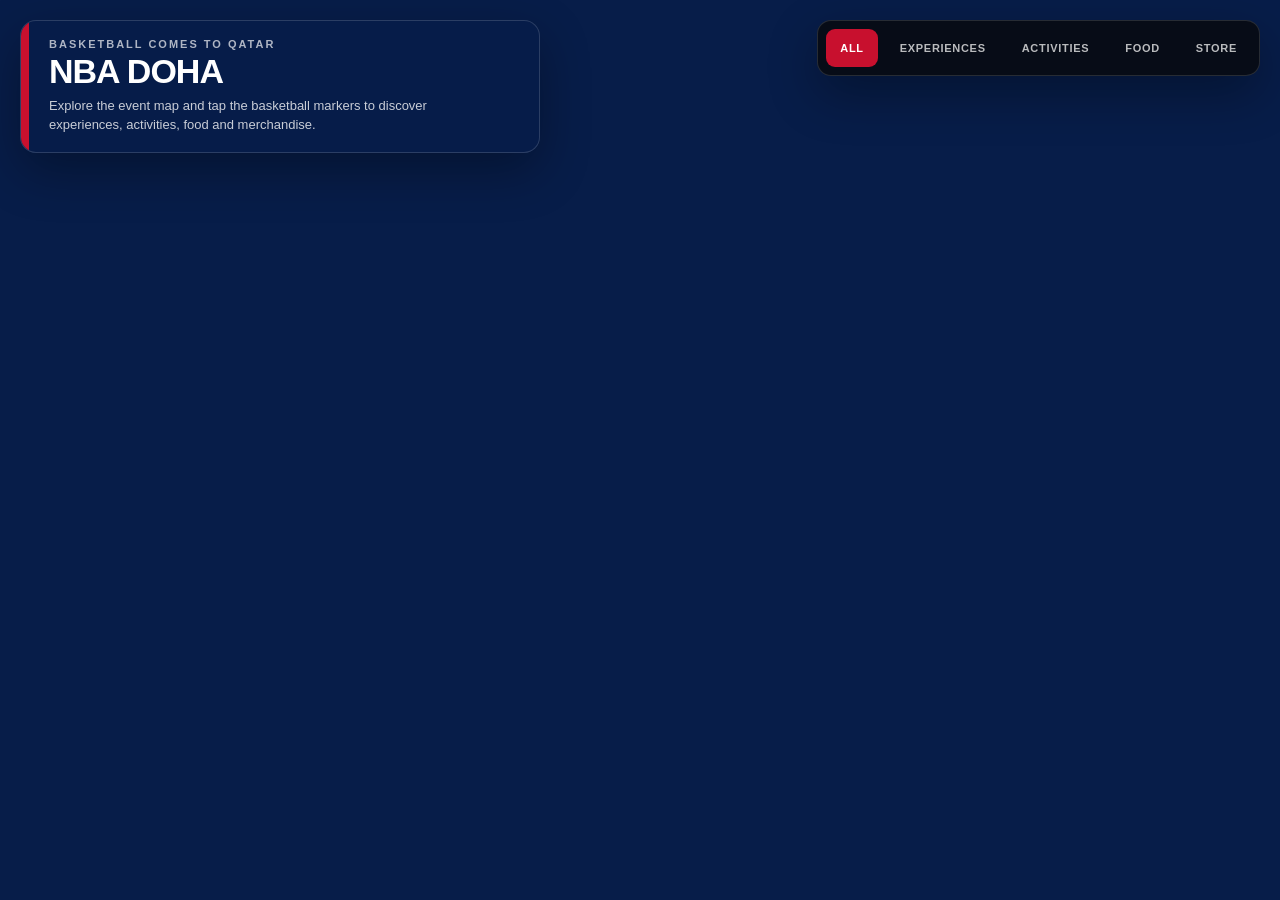
==== index.html @ f5552ddf "Add files via upload" ====
<!DOCTYPE html>
<html lang="en">
<head>
  <meta charset="UTF-8" />

  <meta
    name="viewport"
    content="width=device-width, initial-scale=1, maximum-scale=1"
  />

  <title>NBA Doha Event Map</title>

  <link
    href="https://api.mapbox.com/mapbox-gl-js/v3.25.0/mapbox-gl.css"
    rel="stylesheet"
  />

  <script src="https://api.mapbox.com/mapbox-gl-js/v3.25.0/mapbox-gl.js"></script>

  <style>
    :root {
      --navy: #071d49;
      --blue: #17408b;
      --red: #c8102e;
      --white: #ffffff;
      --off-white: #f4f6f9;
      --black: #090b10;
      --orange: #f28c28;
      --panel-shadow: 0 18px 50px rgba(0, 0, 0, 0.32);
    }

    * {
      box-sizing: border-box;
    }

    html,
    body {
      width: 100%;
      height: 100%;
      margin: 0;
      overflow: hidden;
      font-family: Arial, Helvetica, sans-serif;
      background: var(--navy);
    }

    button,
    a {
      font: inherit;
    }

    #map {
      position: absolute;
      inset: 0;
    }

    /*
     * Darkens the map slightly so the interface and markers stand out.
     */
    #map::after {
      content: "";
      position: absolute;
      inset: 0;
      z-index: 1;
      pointer-events: none;
      background:
        linear-gradient(
          to bottom,
          rgba(7, 29, 73, 0.18),
          transparent 35%,
          rgba(7, 29, 73, 0.15)
        );
    }

    /*
     * Top event header
     */
    .event-header {
      position: absolute;
      z-index: 5;
      top: 20px;
      left: 20px;
      display: flex;
      align-items: stretch;
      width: min(520px, calc(100% - 40px));
      overflow: hidden;
      color: var(--white);
      background: rgba(7, 29, 73, 0.96);
      border: 1px solid rgba(255, 255, 255, 0.15);
      border-radius: 16px;
      box-shadow: var(--panel-shadow);
      backdrop-filter: blur(12px);
    }

    .event-header__accent {
      width: 8px;
      flex: 0 0 8px;
      background: var(--red);
    }

    .event-header__content {
      flex: 1;
      padding: 17px 20px 18px;
    }

    .event-header__eyebrow {
      margin-bottom: 5px;
      color: rgba(255, 255, 255, 0.68);
      font-size: 11px;
      font-weight: 800;
      letter-spacing: 2px;
      text-transform: uppercase;
    }

    .event-header h1 {
      margin: 0;
      font-size: clamp(23px, 4vw, 34px);
      font-weight: 900;
      line-height: 0.98;
      letter-spacing: -1px;
      text-transform: uppercase;
    }

    .event-header p {
      max-width: 400px;
      margin: 9px 0 0;
      color: rgba(255, 255, 255, 0.78);
      font-size: 13px;
      line-height: 1.4;
    }

    /*
     * Map category controls
     */
    .map-filters {
      position: absolute;
      z-index: 5;
      top: 20px;
      right: 20px;
      display: flex;
      gap: 8px;
      padding: 8px;
      background: rgba(9, 11, 16, 0.88);
      border: 1px solid rgba(255, 255, 255, 0.13);
      border-radius: 14px;
      box-shadow: var(--panel-shadow);
      backdrop-filter: blur(12px);
    }

    .filter-button {
      min-height: 38px;
      padding: 0 14px;
      color: rgba(255, 255, 255, 0.72);
      font-size: 11px;
      font-weight: 800;
      letter-spacing: 0.7px;
      text-transform: uppercase;
      background: transparent;
      border: 0;
      border-radius: 9px;
      cursor: pointer;
      transition:
        color 160ms ease,
        background 160ms ease,
        transform 160ms ease;
    }

    .filter-button:hover {
      color: var(--white);
      background: rgba(255, 255, 255, 0.1);
    }

    .filter-button.active {
      color: var(--white);
      background: var(--red);
    }

    .filter-button:active {
      transform: scale(0.96);
    }

    /*
     * Basketball-style markers
     */
    .hotspot-wrapper {
      position: absolute;
      width: 52px;
      height: 52px;
      display: flex;
      align-items: center;
      justify-content: center;
    }

    .hotspot {
      position: relative;
      display: flex;
      align-items: center;
      justify-content: center;
      width: 52px;
      height: 52px;
      padding: 0;
      color: var(--black);
      background:
        radial-gradient(
          circle at 35% 28%,
          #ffb156 0%,
          var(--orange) 46%,
          #d56b10 100%
        );
      border: 4px solid var(--white);
      border-radius: 50%;
      box-shadow:
        0 7px 16px rgba(0, 0, 0, 0.4),
        0 0 0 4px rgba(200, 16, 46, 0.82);
      cursor: pointer;
      transition:
        transform 180ms ease,
        box-shadow 180ms ease;
    }

    /*
     * Basketball seams
     */
    .hotspot::before,
    .hotspot::after {
      content: "";
      position: absolute;
      pointer-events: none;
    }

    .hotspot::before {
      width: 42px;
      height: 16px;
      border-top: 2px solid rgba(20, 10, 0, 0.72);
      border-bottom: 2px solid rgba(20, 10, 0, 0.72);
      border-radius: 50%;
      transform: rotate(-18deg);
    }

    .hotspot::after {
      width: 2px;
      height: 43px;
      background: rgba(20, 10, 0, 0.72);
      border-radius: 2px;
      transform: rotate(28deg);
    }

    .hotspot__number {
      position: relative;
      z-index: 2;
      display: flex;
      align-items: center;
      justify-content: center;
      min-width: 23px;
      height: 23px;
      padding: 0 5px;
      color: var(--white);
      font-size: 12px;
      font-weight: 900;
      background: var(--navy);
      border: 2px solid var(--white);
      border-radius: 50%;
    }

    .hotspot:hover,
    .hotspot:focus-visible,
    .hotspot.is-active {
      transform: translateY(-4px) scale(1.1);
      outline: none;
      box-shadow:
        0 12px 24px rgba(0, 0, 0, 0.46),
        0 0 0 5px rgba(200, 16, 46, 1);
    }

    /*
     * Animated marker pulse
     */
    .hotspot-pulse {
      position: absolute;
      width: 60px;
      height: 60px;
      pointer-events: none;
      border: 3px solid var(--red);
      border-radius: 50%;
      animation: hotspot-pulse 2s infinite;
    }

    @keyframes hotspot-pulse {
      0% {
        opacity: 0.75;
        transform: scale(0.8);
      }

      100% {
        opacity: 0;
        transform: scale(1.75);
      }
    }

    /*
     * Hotspot text label
     */
    .hotspot-label {
      position: absolute;
      top: 62px;
      left: 50%;
      width: max-content;
      max-width: 150px;
      padding: 6px 9px;
      color: var(--white);
      font-size: 10px;
      font-weight: 900;
      line-height: 1.1;
      letter-spacing: 0.5px;
      text-align: center;
      text-transform: uppercase;
      background: rgba(7, 29, 73, 0.96);
      border: 1px solid rgba(255, 255, 255, 0.25);
      border-radius: 6px;
      box-shadow: 0 5px 15px rgba(0, 0, 0, 0.25);
      transform: translateX(-50%);
    }

    /*
     * Popup styling
     */
    .mapboxgl-popup {
      z-index: 10;
      width: min(330px, calc(100vw - 30px));
      max-width: none !important;
    }

    .mapboxgl-popup-content {
      padding: 0;
      overflow: hidden;
      color: var(--black);
      background: var(--white);
      border-radius: 16px;
      box-shadow: var(--panel-shadow);
    }

    .mapboxgl-popup-tip {
      border-top-color: var(--white) !important;
    }

    .mapboxgl-popup-close-button {
      z-index: 4;
      top: 10px;
      right: 10px;
      display: flex;
      align-items: center;
      justify-content: center;
      width: 32px;
      height: 32px;
      padding: 0;
      color: var(--white);
      font-size: 24px;
      line-height: 1;
      background: rgba(7, 29, 73, 0.82);
      border-radius: 50%;
      transition: background 160ms ease;
    }

    .mapboxgl-popup-close-button:hover {
      background: var(--red);
    }

    .popup-card {
      overflow: hidden;
      background: var(--white);
    }

    .popup-hero {
      position: relative;
      display: flex;
      align-items: flex-end;
      min-height: 128px;
      padding: 20px;
      overflow: hidden;
      color: var(--white);
      background:
        linear-gradient(
          135deg,
          rgba(7, 29, 73, 0.98),
          rgba(23, 64, 139, 0.94) 55%,
          rgba(200, 16, 46, 0.92)
        );
    }

    /*
     * Court-line decoration
     */
    .popup-hero::before {
      content: "";
      position: absolute;
      right: -35px;
      bottom: -70px;
      width: 180px;
      height: 180px;
      border: 3px solid rgba(255, 255, 255, 0.2);
      border-radius: 50%;
    }

    .popup-hero::after {
      content: "";
      position: absolute;
      right: 43px;
      bottom: -5px;
      width: 3px;
      height: 150px;
      background: rgba(255, 255, 255, 0.18);
      transform: rotate(40deg);
    }

    .popup-category {
      position: relative;
      z-index: 2;
      display: inline-block;
      padding: 6px 9px;
      font-size: 10px;
      font-weight: 900;
      letter-spacing: 1.4px;
      text-transform: uppercase;
      background: var(--red);
      border-radius: 5px;
    }

    .popup-body {
      padding: 19px 20px 21px;
    }

    .popup-body h2 {
      margin: 0;
      color: var(--navy);
      font-size: 24px;
      font-weight: 900;
      line-height: 1;
      letter-spacing: -0.7px;
      text-transform: uppercase;
    }

    .popup-time {
      display: flex;
      align-items: center;
      gap: 7px;
      margin: 10px 0 12px;
      color: var(--red);
      font-size: 11px;
      font-weight: 900;
      letter-spacing: 0.6px;
      text-transform: uppercase;
    }

    .popup-time::before {
      content: "";
      width: 7px;
      height: 7px;
      flex: 0 0 7px;
      background: var(--red);
      border-radius: 50%;
    }

    .popup-body p {
      margin: 0;
      color: #454a54;
      font-size: 14px;
      line-height: 1.5;
    }

    .popup-actions {
      display: flex;
      gap: 9px;
      margin-top: 17px;
    }

    .popup-button {
      display: inline-flex;
      align-items: center;
      justify-content: center;
      min-height: 42px;
      padding: 0 15px;
      color: var(--white);
      font-size: 11px;
      font-weight: 900;
      letter-spacing: 0.5px;
      text-decoration: none;
      text-transform: uppercase;
      background: var(--blue);
      border-radius: 7px;
      transition:
        background 160ms ease,
        transform 160ms ease;
    }

    .popup-button:hover {
      background: var(--navy);
      transform: translateY(-1px);
    }

    /*
     * Mapbox controls
     */
    .mapboxgl-ctrl-group {
      overflow: hidden;
      background: rgba(7, 29, 73, 0.94);
      border: 1px solid rgba(255, 255, 255, 0.15);
      border-radius: 10px;
      box-shadow: var(--panel-shadow);
    }

    .mapboxgl-ctrl-group button {
      filter: invert(1);
    }

    .mapboxgl-ctrl-group button + button {
      border-top-color: rgba(255, 255, 255, 0.15);
    }

    .mapboxgl-ctrl-attrib {
      font-size: 9px;
    }

    /*
     * Mobile layout
     */
    @media (max-width: 760px) {
      .event-header {
        top: 12px;
        left: 12px;
        width: calc(100% - 24px);
      }

      .event-header__content {
        padding: 13px 15px 14px;
      }

      .event-header h1 {
        font-size: 24px;
      }

      .event-header p {
        margin-top: 6px;
        font-size: 11px;
      }

      .map-filters {
        top: auto;
        right: 12px;
        bottom: 18px;
        left: 12px;
        justify-content: space-between;
        overflow-x: auto;
      }

      .filter-button {
        flex: 1;
        min-width: max-content;
        padding: 0 10px;
        font-size: 10px;
      }

      .hotspot {
        width: 46px;
        height: 46px;
      }

      .hotspot::before {
        width: 36px;
        height: 14px;
      }

      .hotspot::after {
        height: 37px;
      }

      .hotspot-pulse {
        width: 52px;
        height: 52px;
      }

      .hotspot-label {
        display: none;
      }

      .mapboxgl-ctrl-bottom-right {
        bottom: 80px;
      }
    }

    @media (prefers-reduced-motion: reduce) {
      .hotspot-pulse {
        animation: none;
      }

      .hotspot,
      .popup-button,
      .filter-button {
        transition: none;
      }
    }
  </style>
</head>

<body>
  <header class="event-header">
    <div class="event-header__accent"></div>

    <div class="event-header__content">
      <div class="event-header__eyebrow">
        Basketball comes to Qatar
      </div>

      <h1>NBA Doha</h1>

      <p>
        Explore the event map and tap the basketball markers to discover
        experiences, activities, food and merchandise.
      </p>
    </div>
  </header>

  <nav class="map-filters" aria-label="Filter map locations">
    <button class="filter-button active" data-filter="all">
      All
    </button>

    <button class="filter-button" data-filter="experience">
      Experiences
    </button>

    <button class="filter-button" data-filter="activity">
      Activities
    </button>

    <button class="filter-button" data-filter="food">
      Food
    </button>

    <button class="filter-button" data-filter="retail">
      Store
    </button>
  </nav>

  <main id="map" aria-label="NBA Doha interactive event map"></main>

  <script>
    /*
     * Paste your Mapbox public token below.
     */
    mapboxgl.accessToken = "pk.eyJ1IjoiYmVuc2NyYXdmb3JkIiwiYSI6ImNtcm5mcWFmdjAzcjkyenBoYnVjM2Zja2wifQ.KJsiKGVn78MS8tUgSCOryg";

    /*
     * Replace this with the centre of your actual venue or event area.
     * Coordinate order is [longitude, latitude].
     */
    const mapCenter = [51.531, 25.286];

    const map = new mapboxgl.Map({
      container: "map",
      style: "mapbox://styles/mapbox/standard",
      center: mapCenter,
      zoom: 13.2,
      pitch: 0,
      bearing: 0,

      /*
       * Mapbox Standard supports runtime visual configuration.
       */
      config: {
        basemap: {
          lightPreset: "night",
          showPointOfInterestLabels: false,
          showTransitLabels: false,
          showRoadLabels: true,
          showPlaceLabels: true
        }
      }
    });

    /*
     * Replace these sample locations and coordinates with your real ones.
     */
    const hotspots = [
      {
        number: "1",
        title: "NBA Fan Zone",
        shortLabel: "Fan Zone",
        category: "Experience",
        filterCategory: "experience",
        description:
          "Music, entertainment, basketball challenges and special guest appearances throughout the event.",
        time: "September 1st - 3rd",
        coordinates: [51.5322, 25.2867],
        buttonLabel: "View programme",
        link: "#"
      },
      {
        number: "2",
        title: "The Gate Mall",
        shortLabel: "The Gate Mall",
        category: "Mall",
        filterCategory: "retail",
        description:
          "Come see what's on offer at The Gate Mall",
        time: "Open Friday 1st - Tuesday 5th September",
        coordinates: [51.526842, 25.323639],
        buttonLabel: "See activity",
        link: "#"
      },
      {
        number: "3",
        title: "NBA Store",
        shortLabel: "NBA Store",
        category: "Merchandise",
        filterCategory: "retail",
        description:
          "Shop jerseys, apparel, accessories and event-exclusive products.",
        time: "Open until 10:00 PM",
        coordinates: [51.541, 25.2825],
        buttonLabel: "Explore store",
        link: "#"
      },
      {
        number: "4",
        title: "Food Court",
        shortLabel: "Food Court",
        category: "Food and drink",
        filterCategory: "food",
        description:
          "Discover a selection of local favourites and international food options.",
        time: "Open throughout the event",
        coordinates: [51.536, 25.278],
        buttonLabel: "View food options",
        link: "#"
      },
      {
        number: "5",
        title: "Al Asmakh Mall",
        shortLabel: "Al Asmakh Mall",
        category: "Shopping Mall",
        filterCategory: "retail",
        description:
          "Come see what's on offer at Al Asmakh Mall",
        time: "Open throughout September",
        coordinates: [51.496209, 25.282586],
        buttonLabel: "View mall",
        link: "https://www.centrepointstores.com/qa/en"
      }
    ];

    /*
     * Store references to each marker so they can be filtered.
     */
    const renderedMarkers = [];

    hotspots.forEach((hotspot) => {
      const markerWrapper = document.createElement("div");
      markerWrapper.className = "hotspot-wrapper";
      markerWrapper.dataset.category = hotspot.filterCategory;

      const pulse = document.createElement("span");
      pulse.className = "hotspot-pulse";

      const markerButton = document.createElement("button");
      markerButton.className = "hotspot";
      markerButton.type = "button";
      markerButton.setAttribute(
        "aria-label",
        `Open information about ${hotspot.title}`
      );

      const markerNumber = document.createElement("span");
      markerNumber.className = "hotspot__number";
      markerNumber.textContent = hotspot.number;

      const markerLabel = document.createElement("span");
      markerLabel.className = "hotspot-label";
      markerLabel.textContent = hotspot.shortLabel;

      markerButton.appendChild(markerNumber);
      markerWrapper.appendChild(pulse);
      markerWrapper.appendChild(markerButton);
      markerWrapper.appendChild(markerLabel);

      const popupHTML = `
        <article class="popup-card">
          <div class="popup-hero">
            <span class="popup-category">
              ${hotspot.category}
            </span>
          </div>

          <div class="popup-body">
            <h2>${hotspot.title}</h2>

            <div class="popup-time">
              ${hotspot.time}
            </div>

            <p>${hotspot.description}</p>

            <div class="popup-actions">
              <a
                class="popup-button"
                href="${hotspot.link}"
                target="_blank"
              >
                ${hotspot.buttonLabel}
              </a>
            </div>
          </div>
        </article>
      `;

      const popup = new mapboxgl.Popup({
        offset: 34,
        closeButton: true,
        closeOnClick: true,
        focusAfterOpen: true
      }).setHTML(popupHTML);
      
      const marker = new mapboxgl.Marker({
        element: markerWrapper,
        anchor: "center"
      })
        .setLngLat(hotspot.coordinates)
        .setPopup(popup)
        .addTo(map);

      markerButton.addEventListener("click", () => {
        document
          .querySelectorAll(".hotspot")
          .forEach((button) => button.classList.remove("is-active"));

        markerButton.classList.add("is-active");

        map.flyTo({
          center: hotspot.coordinates,
          zoom: Math.max(map.getZoom(), 14.2),
          pitch: 0,
          duration: 750,
          essential: true
        });
      });

      popup.on("close", () => {
        markerButton.classList.remove("is-active");
      });

      renderedMarkers.push({
        marker,
        element: markerWrapper,
        category: hotspot.filterCategory
      });
    });

    /*
     * Category filter behaviour.
     */
    const filterButtons = document.querySelectorAll(".filter-button");

    filterButtons.forEach((button) => {
      button.addEventListener("click", () => {
        const selectedCategory = button.dataset.filter;

        filterButtons.forEach((item) => {
          item.classList.remove("active");
        });

        button.classList.add("active");

        renderedMarkers.forEach((item) => {
          const shouldShow =
            selectedCategory === "all" ||
            item.category === selectedCategory;

          item.element.style.display = shouldShow ? "flex" : "none";
        });
      });
    });

    /*
     * Navigation controls.
     */
    map.addControl(
      new mapboxgl.NavigationControl({
        visualizePitch: true,
        showCompass: true
      }),
      "bottom-right"
    );

    /*
     * Avoid accidentally zooming the map while scrolling the parent page.
     */
    map.scrollZoom.enable();

    /*
     * Allow scroll zoom after the user actively clicks the map.
     */
    map.on("click", () => {
      map.scrollZoom.enable();
    });

    let coordinatePickerMarker;


  </script>
</body>
</html>
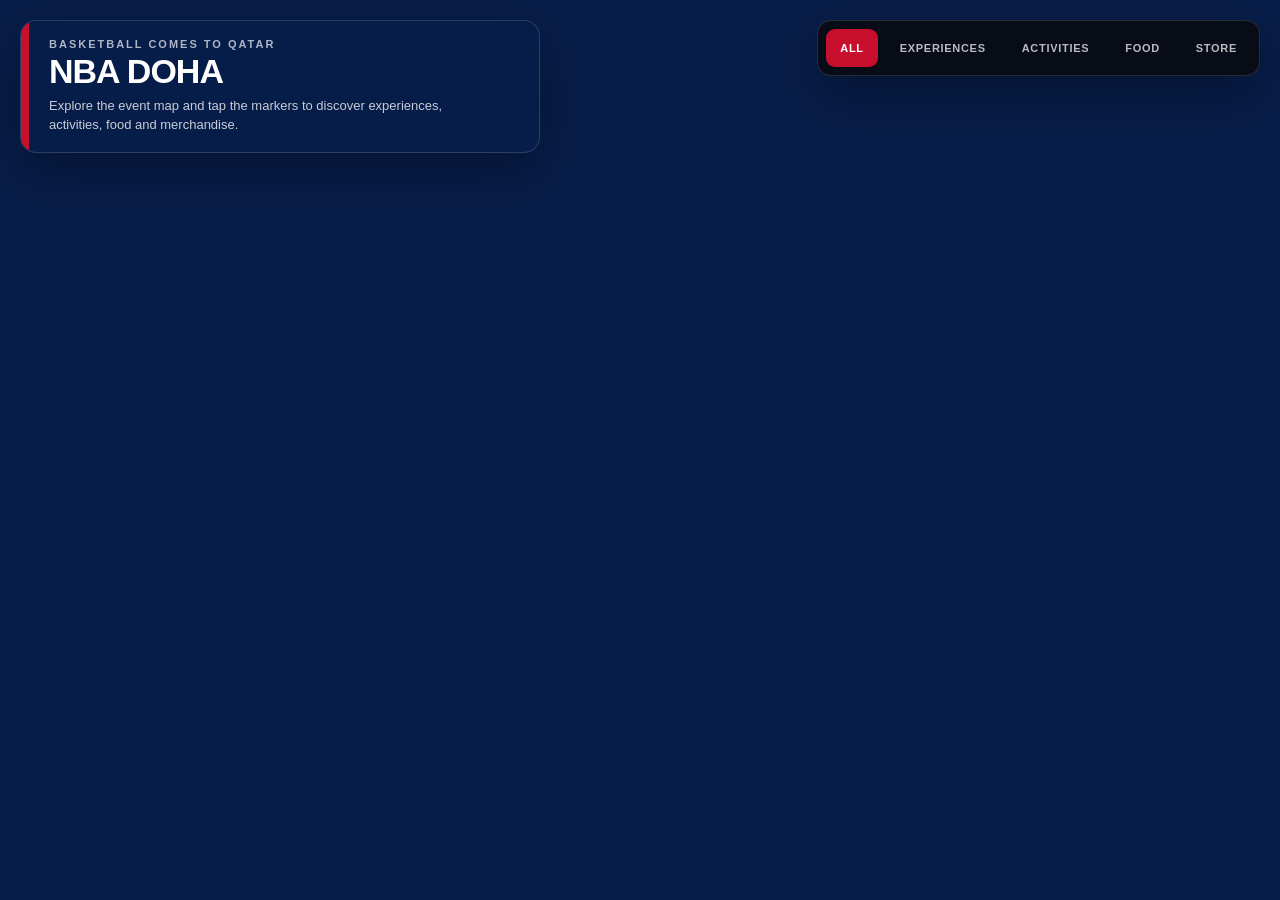
==== commit a651c111: "Add files via upload" ====
--- a/index.html
+++ b/index.html
@@ -1,909 +1 @@
-<!DOCTYPE html>
-<html lang="en">
-<head>
-  <meta charset="UTF-8" />
-
-  <meta
-    name="viewport"
-    content="width=device-width, initial-scale=1, maximum-scale=1"
-  />
-
-  <title>NBA Doha Event Map</title>
-
-  <link
-    href="https://api.mapbox.com/mapbox-gl-js/v3.25.0/mapbox-gl.css"
-    rel="stylesheet"
-  />
-
-  <script src="https://api.mapbox.com/mapbox-gl-js/v3.25.0/mapbox-gl.js"></script>
-
-  <style>
-    :root {
-      --navy: #071d49;
-      --blue: #17408b;
-      --red: #c8102e;
-      --white: #ffffff;
-      --off-white: #f4f6f9;
-      --black: #090b10;
-      --orange: #f28c28;
-      --panel-shadow: 0 18px 50px rgba(0, 0, 0, 0.32);
-    }
-
-    * {
-      box-sizing: border-box;
-    }
-
-    html,
-    body {
-      width: 100%;
-      height: 100%;
-      margin: 0;
-      overflow: hidden;
-      font-family: Arial, Helvetica, sans-serif;
-      background: var(--navy);
-    }
-
-    button,
-    a {
-      font: inherit;
-    }
-
-    #map {
-      position: absolute;
-      inset: 0;
-    }
-
-    /*
-     * Darkens the map slightly so the interface and markers stand out.
-     */
-    #map::after {
-      content: "";
-      position: absolute;
-      inset: 0;
-      z-index: 1;
-      pointer-events: none;
-      background:
-        linear-gradient(
-          to bottom,
-          rgba(7, 29, 73, 0.18),
-          transparent 35%,
-          rgba(7, 29, 73, 0.15)
-        );
-    }
-
-    /*
-     * Top event header
-     */
-    .event-header {
-      position: absolute;
-      z-index: 5;
-      top: 20px;
-      left: 20px;
-      display: flex;
-      align-items: stretch;
-      width: min(520px, calc(100% - 40px));
-      overflow: hidden;
-      color: var(--white);
-      background: rgba(7, 29, 73, 0.96);
-      border: 1px solid rgba(255, 255, 255, 0.15);
-      border-radius: 16px;
-      box-shadow: var(--panel-shadow);
-      backdrop-filter: blur(12px);
-    }
-
-    .event-header__accent {
-      width: 8px;
-      flex: 0 0 8px;
-      background: var(--red);
-    }
-
-    .event-header__content {
-      flex: 1;
-      padding: 17px 20px 18px;
-    }
-
-    .event-header__eyebrow {
-      margin-bottom: 5px;
-      color: rgba(255, 255, 255, 0.68);
-      font-size: 11px;
-      font-weight: 800;
-      letter-spacing: 2px;
-      text-transform: uppercase;
-    }
-
-    .event-header h1 {
-      margin: 0;
-      font-size: clamp(23px, 4vw, 34px);
-      font-weight: 900;
-      line-height: 0.98;
-      letter-spacing: -1px;
-      text-transform: uppercase;
-    }
-
-    .event-header p {
-      max-width: 400px;
-      margin: 9px 0 0;
-      color: rgba(255, 255, 255, 0.78);
-      font-size: 13px;
-      line-height: 1.4;
-    }
-
-    /*
-     * Map category controls
-     */
-    .map-filters {
-      position: absolute;
-      z-index: 5;
-      top: 20px;
-      right: 20px;
-      display: flex;
-      gap: 8px;
-      padding: 8px;
-      background: rgba(9, 11, 16, 0.88);
-      border: 1px solid rgba(255, 255, 255, 0.13);
-      border-radius: 14px;
-      box-shadow: var(--panel-shadow);
-      backdrop-filter: blur(12px);
-    }
-
-    .filter-button {
-      min-height: 38px;
-      padding: 0 14px;
-      color: rgba(255, 255, 255, 0.72);
-      font-size: 11px;
-      font-weight: 800;
-      letter-spacing: 0.7px;
-      text-transform: uppercase;
-      background: transparent;
-      border: 0;
-      border-radius: 9px;
-      cursor: pointer;
-      transition:
-        color 160ms ease,
-        background 160ms ease,
-        transform 160ms ease;
-    }
-
-    .filter-button:hover {
-      color: var(--white);
-      background: rgba(255, 255, 255, 0.1);
-    }
-
-    .filter-button.active {
-      color: var(--white);
-      background: var(--red);
-    }
-
-    .filter-button:active {
-      transform: scale(0.96);
-    }
-
-    /*
-     * Basketball-style markers
-     */
-    .hotspot-wrapper {
-      position: absolute;
-      width: 52px;
-      height: 52px;
-      display: flex;
-      align-items: center;
-      justify-content: center;
-    }
-
-    .hotspot {
-      position: relative;
-      display: flex;
-      align-items: center;
-      justify-content: center;
-      width: 52px;
-      height: 52px;
-      padding: 0;
-      color: var(--black);
-      background:
-        radial-gradient(
-          circle at 35% 28%,
-          #ffb156 0%,
-          var(--orange) 46%,
-          #d56b10 100%
-        );
-      border: 4px solid var(--white);
-      border-radius: 50%;
-      box-shadow:
-        0 7px 16px rgba(0, 0, 0, 0.4),
-        0 0 0 4px rgba(200, 16, 46, 0.82);
-      cursor: pointer;
-      transition:
-        transform 180ms ease,
-        box-shadow 180ms ease;
-    }
-
-    /*
-     * Basketball seams
-     */
-    .hotspot::before,
-    .hotspot::after {
-      content: "";
-      position: absolute;
-      pointer-events: none;
-    }
-
-    .hotspot::before {
-      width: 42px;
-      height: 16px;
-      border-top: 2px solid rgba(20, 10, 0, 0.72);
-      border-bottom: 2px solid rgba(20, 10, 0, 0.72);
-      border-radius: 50%;
-      transform: rotate(-18deg);
-    }
-
-    .hotspot::after {
-      width: 2px;
-      height: 43px;
-      background: rgba(20, 10, 0, 0.72);
-      border-radius: 2px;
-      transform: rotate(28deg);
-    }
-
-    .hotspot__number {
-      position: relative;
-      z-index: 2;
-      display: flex;
-      align-items: center;
-      justify-content: center;
-      min-width: 23px;
-      height: 23px;
-      padding: 0 5px;
-      color: var(--white);
-      font-size: 12px;
-      font-weight: 900;
-      background: var(--navy);
-      border: 2px solid var(--white);
-      border-radius: 50%;
-    }
-
-    .hotspot:hover,
-    .hotspot:focus-visible,
-    .hotspot.is-active {
-      transform: translateY(-4px) scale(1.1);
-      outline: none;
-      box-shadow:
-        0 12px 24px rgba(0, 0, 0, 0.46),
-        0 0 0 5px rgba(200, 16, 46, 1);
-    }
-
-    /*
-     * Animated marker pulse
-     */
-    .hotspot-pulse {
-      position: absolute;
-      width: 60px;
-      height: 60px;
-      pointer-events: none;
-      border: 3px solid var(--red);
-      border-radius: 50%;
-      animation: hotspot-pulse 2s infinite;
-    }
-
-    @keyframes hotspot-pulse {
-      0% {
-        opacity: 0.75;
-        transform: scale(0.8);
-      }
-
-      100% {
-        opacity: 0;
-        transform: scale(1.75);
-      }
-    }
-
-    /*
-     * Hotspot text label
-     */
-    .hotspot-label {
-      position: absolute;
-      top: 62px;
-      left: 50%;
-      width: max-content;
-      max-width: 150px;
-      padding: 6px 9px;
-      color: var(--white);
-      font-size: 10px;
-      font-weight: 900;
-      line-height: 1.1;
-      letter-spacing: 0.5px;
-      text-align: center;
-      text-transform: uppercase;
-      background: rgba(7, 29, 73, 0.96);
-      border: 1px solid rgba(255, 255, 255, 0.25);
-      border-radius: 6px;
-      box-shadow: 0 5px 15px rgba(0, 0, 0, 0.25);
-      transform: translateX(-50%);
-    }
-
-    /*
-     * Popup styling
-     */
-    .mapboxgl-popup {
-      z-index: 10;
-      width: min(330px, calc(100vw - 30px));
-      max-width: none !important;
-    }
-
-    .mapboxgl-popup-content {
-      padding: 0;
-      overflow: hidden;
-      color: var(--black);
-      background: var(--white);
-      border-radius: 16px;
-      box-shadow: var(--panel-shadow);
-    }
-
-    .mapboxgl-popup-tip {
-      border-top-color: var(--white) !important;
-    }
-
-    .mapboxgl-popup-close-button {
-      z-index: 4;
-      top: 10px;
-      right: 10px;
-      display: flex;
-      align-items: center;
-      justify-content: center;
-      width: 32px;
-      height: 32px;
-      padding: 0;
-      color: var(--white);
-      font-size: 24px;
-      line-height: 1;
-      background: rgba(7, 29, 73, 0.82);
-      border-radius: 50%;
-      transition: background 160ms ease;
-    }
-
-    .mapboxgl-popup-close-button:hover {
-      background: var(--red);
-    }
-
-    .popup-card {
-      overflow: hidden;
-      background: var(--white);
-    }
-
-    .popup-hero {
-      position: relative;
-      display: flex;
-      align-items: flex-end;
-      min-height: 128px;
-      padding: 20px;
-      overflow: hidden;
-      color: var(--white);
-      background:
-        linear-gradient(
-          135deg,
-          rgba(7, 29, 73, 0.98),
-          rgba(23, 64, 139, 0.94) 55%,
-          rgba(200, 16, 46, 0.92)
-        );
-    }
-
-    /*
-     * Court-line decoration
-     */
-    .popup-hero::before {
-      content: "";
-      position: absolute;
-      right: -35px;
-      bottom: -70px;
-      width: 180px;
-      height: 180px;
-      border: 3px solid rgba(255, 255, 255, 0.2);
-      border-radius: 50%;
-    }
-
-    .popup-hero::after {
-      content: "";
-      position: absolute;
-      right: 43px;
-      bottom: -5px;
-      width: 3px;
-      height: 150px;
-      background: rgba(255, 255, 255, 0.18);
-      transform: rotate(40deg);
-    }
-
-    .popup-category {
-      position: relative;
-      z-index: 2;
-      display: inline-block;
-      padding: 6px 9px;
-      font-size: 10px;
-      font-weight: 900;
-      letter-spacing: 1.4px;
-      text-transform: uppercase;
-      background: var(--red);
-      border-radius: 5px;
-    }
-
-    .popup-body {
-      padding: 19px 20px 21px;
-    }
-
-    .popup-body h2 {
-      margin: 0;
-      color: var(--navy);
-      font-size: 24px;
-      font-weight: 900;
-      line-height: 1;
-      letter-spacing: -0.7px;
-      text-transform: uppercase;
-    }
-
-    .popup-time {
-      display: flex;
-      align-items: center;
-      gap: 7px;
-      margin: 10px 0 12px;
-      color: var(--red);
-      font-size: 11px;
-      font-weight: 900;
-      letter-spacing: 0.6px;
-      text-transform: uppercase;
-    }
-
-    .popup-time::before {
-      content: "";
-      width: 7px;
-      height: 7px;
-      flex: 0 0 7px;
-      background: var(--red);
-      border-radius: 50%;
-    }
-
-    .popup-body p {
-      margin: 0;
-      color: #454a54;
-      font-size: 14px;
-      line-height: 1.5;
-    }
-
-    .popup-actions {
-      display: flex;
-      gap: 9px;
-      margin-top: 17px;
-    }
-
-    .popup-button {
-      display: inline-flex;
-      align-items: center;
-      justify-content: center;
-      min-height: 42px;
-      padding: 0 15px;
-      color: var(--white);
-      font-size: 11px;
-      font-weight: 900;
-      letter-spacing: 0.5px;
-      text-decoration: none;
-      text-transform: uppercase;
-      background: var(--blue);
-      border-radius: 7px;
-      transition:
-        background 160ms ease,
-        transform 160ms ease;
-    }
-
-    .popup-button:hover {
-      background: var(--navy);
-      transform: translateY(-1px);
-    }
-
-    /*
-     * Mapbox controls
-     */
-    .mapboxgl-ctrl-group {
-      overflow: hidden;
-      background: rgba(7, 29, 73, 0.94);
-      border: 1px solid rgba(255, 255, 255, 0.15);
-      border-radius: 10px;
-      box-shadow: var(--panel-shadow);
-    }
-
-    .mapboxgl-ctrl-group button {
-      filter: invert(1);
-    }
-
-    .mapboxgl-ctrl-group button + button {
-      border-top-color: rgba(255, 255, 255, 0.15);
-    }
-
-    .mapboxgl-ctrl-attrib {
-      font-size: 9px;
-    }
-
-    /*
-     * Mobile layout
-     */
-    @media (max-width: 760px) {
-      .event-header {
-        top: 12px;
-        left: 12px;
-        width: calc(100% - 24px);
-      }
-
-      .event-header__content {
-        padding: 13px 15px 14px;
-      }
-
-      .event-header h1 {
-        font-size: 24px;
-      }
-
-      .event-header p {
-        margin-top: 6px;
-        font-size: 11px;
-      }
-
-      .map-filters {
-        top: auto;
-        right: 12px;
-        bottom: 18px;
-        left: 12px;
-        justify-content: space-between;
-        overflow-x: auto;
-      }
-
-      .filter-button {
-        flex: 1;
-        min-width: max-content;
-        padding: 0 10px;
-        font-size: 10px;
-      }
-
-      .hotspot {
-        width: 46px;
-        height: 46px;
-      }
-
-      .hotspot::before {
-        width: 36px;
-        height: 14px;
-      }
-
-      .hotspot::after {
-        height: 37px;
-      }
-
-      .hotspot-pulse {
-        width: 52px;
-        height: 52px;
-      }
-
-      .hotspot-label {
-        display: none;
-      }
-
-      .mapboxgl-ctrl-bottom-right {
-        bottom: 80px;
-      }
-    }
-
-    @media (prefers-reduced-motion: reduce) {
-      .hotspot-pulse {
-        animation: none;
-      }
-
-      .hotspot,
-      .popup-button,
-      .filter-button {
-        transition: none;
-      }
-    }
-  </style>
-</head>
-
-<body>
-  <header class="event-header">
-    <div class="event-header__accent"></div>
-
-    <div class="event-header__content">
-      <div class="event-header__eyebrow">
-        Basketball comes to Qatar
-      </div>
-
-      <h1>NBA Doha</h1>
-
-      <p>
-        Explore the event map and tap the basketball markers to discover
-        experiences, activities, food and merchandise.
-      </p>
-    </div>
-  </header>
-
-  <nav class="map-filters" aria-label="Filter map locations">
-    <button class="filter-button active" data-filter="all">
-      All
-    </button>
-
-    <button class="filter-button" data-filter="experience">
-      Experiences
-    </button>
-
-    <button class="filter-button" data-filter="activity">
-      Activities
-    </button>
-
-    <button class="filter-button" data-filter="food">
-      Food
-    </button>
-
-    <button class="filter-button" data-filter="retail">
-      Store
-    </button>
-  </nav>
-
-  <main id="map" aria-label="NBA Doha interactive event map"></main>
-
-  <script>
-    /*
-     * Paste your Mapbox public token below.
-     */
-    mapboxgl.accessToken = "pk.eyJ1IjoiYmVuc2NyYXdmb3JkIiwiYSI6ImNtcm5mcWFmdjAzcjkyenBoYnVjM2Zja2wifQ.KJsiKGVn78MS8tUgSCOryg";
-
-    /*
-     * Replace this with the centre of your actual venue or event area.
-     * Coordinate order is [longitude, latitude].
-     */
-    const mapCenter = [51.531, 25.286];
-
-    const map = new mapboxgl.Map({
-      container: "map",
-      style: "mapbox://styles/mapbox/standard",
-      center: mapCenter,
-      zoom: 13.2,
-      pitch: 0,
-      bearing: 0,
-
-      /*
-       * Mapbox Standard supports runtime visual configuration.
-       */
-      config: {
-        basemap: {
-          lightPreset: "night",
-          showPointOfInterestLabels: false,
-          showTransitLabels: false,
-          showRoadLabels: true,
-          showPlaceLabels: true
-        }
-      }
-    });
-
-    /*
-     * Replace these sample locations and coordinates with your real ones.
-     */
-    const hotspots = [
-      {
-        number: "1",
-        title: "NBA Fan Zone",
-        shortLabel: "Fan Zone",
-        category: "Experience",
-        filterCategory: "experience",
-        description:
-          "Music, entertainment, basketball challenges and special guest appearances throughout the event.",
-        time: "September 1st - 3rd",
-        coordinates: [51.5322, 25.2867],
-        buttonLabel: "View programme",
-        link: "#"
-      },
-      {
-        number: "2",
-        title: "The Gate Mall",
-        shortLabel: "The Gate Mall",
-        category: "Mall",
-        filterCategory: "retail",
-        description:
-          "Come see what's on offer at The Gate Mall",
-        time: "Open Friday 1st - Tuesday 5th September",
-        coordinates: [51.526842, 25.323639],
-        buttonLabel: "See activity",
-        link: "#"
-      },
-      {
-        number: "3",
-        title: "NBA Store",
-        shortLabel: "NBA Store",
-        category: "Merchandise",
-        filterCategory: "retail",
-        description:
-          "Shop jerseys, apparel, accessories and event-exclusive products.",
-        time: "Open until 10:00 PM",
-        coordinates: [51.541, 25.2825],
-        buttonLabel: "Explore store",
-        link: "#"
-      },
-      {
-        number: "4",
-        title: "Food Court",
-        shortLabel: "Food Court",
-        category: "Food and drink",
-        filterCategory: "food",
-        description:
-          "Discover a selection of local favourites and international food options.",
-        time: "Open throughout the event",
-        coordinates: [51.536, 25.278],
-        buttonLabel: "View food options",
-        link: "#"
-      },
-      {
-        number: "5",
-        title: "Al Asmakh Mall",
-        shortLabel: "Al Asmakh Mall",
-        category: "Shopping Mall",
-        filterCategory: "retail",
-        description:
-          "Come see what's on offer at Al Asmakh Mall",
-        time: "Open throughout September",
-        coordinates: [51.496209, 25.282586],
-        buttonLabel: "View mall",
-        link: "https://www.centrepointstores.com/qa/en"
-      }
-    ];
-
-    /*
-     * Store references to each marker so they can be filtered.
-     */
-    const renderedMarkers = [];
-
-    hotspots.forEach((hotspot) => {
-      const markerWrapper = document.createElement("div");
-      markerWrapper.className = "hotspot-wrapper";
-      markerWrapper.dataset.category = hotspot.filterCategory;
-
-      const pulse = document.createElement("span");
-      pulse.className = "hotspot-pulse";
-
-      const markerButton = document.createElement("button");
-      markerButton.className = "hotspot";
-      markerButton.type = "button";
-      markerButton.setAttribute(
-        "aria-label",
-        `Open information about ${hotspot.title}`
-      );
-
-      const markerNumber = document.createElement("span");
-      markerNumber.className = "hotspot__number";
-      markerNumber.textContent = hotspot.number;
-
-      const markerLabel = document.createElement("span");
-      markerLabel.className = "hotspot-label";
-      markerLabel.textContent = hotspot.shortLabel;
-
-      markerButton.appendChild(markerNumber);
-      markerWrapper.appendChild(pulse);
-      markerWrapper.appendChild(markerButton);
-      markerWrapper.appendChild(markerLabel);
-
-      const popupHTML = `
-        <article class="popup-card">
-          <div class="popup-hero">
-            <span class="popup-category">
-              ${hotspot.category}
-            </span>
-          </div>
-
-          <div class="popup-body">
-            <h2>${hotspot.title}</h2>
-
-            <div class="popup-time">
-              ${hotspot.time}
-            </div>
-
-            <p>${hotspot.description}</p>
-
-            <div class="popup-actions">
-              <a
-                class="popup-button"
-                href="${hotspot.link}"
-                target="_blank"
-              >
-                ${hotspot.buttonLabel}
-              </a>
-            </div>
-          </div>
-        </article>
-      `;
-
-      const popup = new mapboxgl.Popup({
-        offset: 34,
-        closeButton: true,
-        closeOnClick: true,
-        focusAfterOpen: true
-      }).setHTML(popupHTML);
-      
-      const marker = new mapboxgl.Marker({
-        element: markerWrapper,
-        anchor: "center"
-      })
-        .setLngLat(hotspot.coordinates)
-        .setPopup(popup)
-        .addTo(map);
-
-      markerButton.addEventListener("click", () => {
-        document
-          .querySelectorAll(".hotspot")
-          .forEach((button) => button.classList.remove("is-active"));
-
-        markerButton.classList.add("is-active");
-
-        map.flyTo({
-          center: hotspot.coordinates,
-          zoom: Math.max(map.getZoom(), 14.2),
-          pitch: 0,
-          duration: 750,
-          essential: true
-        });
-      });
-
-      popup.on("close", () => {
-        markerButton.classList.remove("is-active");
-      });
-
-      renderedMarkers.push({
-        marker,
-        element: markerWrapper,
-        category: hotspot.filterCategory
-      });
-    });
-
-    /*
-     * Category filter behaviour.
-     */
-    const filterButtons = document.querySelectorAll(".filter-button");
-
-    filterButtons.forEach((button) => {
-      button.addEventListener("click", () => {
-        const selectedCategory = button.dataset.filter;
-
-        filterButtons.forEach((item) => {
-          item.classList.remove("active");
-        });
-
-        button.classList.add("active");
-
-        renderedMarkers.forEach((item) => {
-          const shouldShow =
-            selectedCategory === "all" ||
-            item.category === selectedCategory;
-
-          item.element.style.display = shouldShow ? "flex" : "none";
-        });
-      });
-    });
-
-    /*
-     * Navigation controls.
-     */
-    map.addControl(
-      new mapboxgl.NavigationControl({
-        visualizePitch: true,
-        showCompass: true
-      }),
-      "bottom-right"
-    );
-
-    /*
-     * Avoid accidentally zooming the map while scrolling the parent page.
-     */
-    map.scrollZoom.enable();
-
-    /*
-     * Allow scroll zoom after the user actively clicks the map.
-     */
-    map.on("click", () => {
-      map.scrollZoom.enable();
-    });
-
-    let coordinatePickerMarker;
-
-
-  </script>
-</body>
-</html>+<!DOCTYPE html><html lang="en"><head><meta charset="UTF-8"><meta name="viewport" content="width=device-width,initial-scale=1,maximum-scale=1"><title>NBA Doha Event Map</title><link href="https://api.mapbox.com/mapbox-gl-js/v3.25.0/mapbox-gl.css" rel="stylesheet"><link href="styles.css" rel="stylesheet"><script src="https://api.mapbox.com/mapbox-gl-js/v3.25.0/mapbox-gl.js"></script><script src="config.js"></script><script src="icons.js"></script></head><body><header class="event-header"><div class="event-header__accent"></div><div class="event-header__content"><div class="event-header__eyebrow">Basketball comes to Qatar</div><h1>NBA Doha</h1><p>Explore the event map and tap the markers to discover experiences, activities, food and merchandise.</p></div></header><nav class="map-filters" aria-label="Filter map locations"><button class="filter-button active" data-filter="all">All</button><button class="filter-button" data-filter="experience">Experiences</button><button class="filter-button" data-filter="activity">Activities</button><button class="filter-button" data-filter="food">Food</button><button class="filter-button" data-filter="retail">Store</button></nav><main id="map" aria-label="NBA Doha interactive event map"></main><script src="map.js"></script></body></html>
--- a/styles.css
+++ b/styles.css
@@ -0,0 +1 @@
+:root{--navy:#071d49;--navy-dark:#030d24;--blue:#17408b;--red:#c8102e;--white:#fff;--black:#090b10;--orange:#f28c28;--shadow:0 18px 50px rgba(0,0,0,.32)}*{box-sizing:border-box}html,body{width:100%;height:100%;margin:0;overflow:hidden;font-family:Arial,Helvetica,sans-serif;background:var(--navy)}button,a{font:inherit}#map{position:absolute;inset:0}.event-header{position:absolute;z-index:5;top:20px;left:20px;display:flex;width:min(520px,calc(100% - 40px));overflow:hidden;color:#fff;background:rgba(7,29,73,.96);border:1px solid rgba(255,255,255,.15);border-radius:16px;box-shadow:var(--shadow);backdrop-filter:blur(12px)}.event-header__accent{width:8px;background:var(--red)}.event-header__content{padding:17px 20px 18px}.event-header__eyebrow{margin-bottom:5px;color:rgba(255,255,255,.68);font-size:11px;font-weight:800;letter-spacing:2px;text-transform:uppercase}.event-header h1{margin:0;font-size:clamp(23px,4vw,34px);font-weight:900;line-height:.98;letter-spacing:-1px;text-transform:uppercase}.event-header p{max-width:400px;margin:9px 0 0;color:rgba(255,255,255,.78);font-size:13px;line-height:1.4}.map-filters{position:absolute;z-index:5;top:20px;right:20px;display:flex;gap:8px;padding:8px;background:rgba(9,11,16,.88);border:1px solid rgba(255,255,255,.13);border-radius:14px;box-shadow:var(--shadow);backdrop-filter:blur(12px)}.filter-button{min-height:38px;padding:0 14px;color:rgba(255,255,255,.72);font-size:11px;font-weight:800;letter-spacing:.7px;text-transform:uppercase;background:transparent;border:0;border-radius:9px;cursor:pointer}.filter-button:hover{color:#fff;background:rgba(255,255,255,.1)}.filter-button.active{color:#fff;background:var(--red)}.hotspot-wrapper{position:absolute;width:54px;height:54px;display:flex;align-items:center;justify-content:center}.hotspot{position:relative;display:flex;align-items:center;justify-content:center;width:52px;height:52px;padding:0;color:var(--navy);background:radial-gradient(circle at 35% 28%,#ffb156 0%,var(--orange) 46%,#d56b10 100%);border:4px solid #fff;border-radius:50%;box-shadow:0 7px 16px rgba(0,0,0,.4),0 0 0 4px rgba(200,16,46,.82);cursor:pointer;transition:transform .18s ease,box-shadow .18s ease}.hotspot:hover,.hotspot:focus-visible,.hotspot.is-active{transform:translateY(-4px) scale(1.1);outline:none;box-shadow:0 12px 24px rgba(0,0,0,.46),0 0 0 5px rgba(200,16,46,1)}.hotspot__icon{display:grid;width:26px;height:26px;place-items:center;color:var(--navy);z-index:2}.hotspot__icon svg{width:25px;height:25px}.hotspot__number{position:absolute;right:-7px;top:-7px;z-index:3;display:grid;min-width:22px;height:22px;padding:0 5px;place-items:center;color:#fff;font-size:10px;font-weight:900;background:var(--navy);border:2px solid #fff;border-radius:50%}.hotspot-pulse{position:absolute;width:60px;height:60px;pointer-events:none;border:3px solid var(--red);border-radius:50%;animation:pulse 2s infinite}@keyframes pulse{0%{opacity:.75;transform:scale(.8)}100%{opacity:0;transform:scale(1.75)}}.hotspot-label{position:absolute;top:62px;left:50%;width:max-content;max-width:150px;padding:6px 9px;color:#fff;font-size:10px;font-weight:900;line-height:1.1;letter-spacing:.5px;text-align:center;text-transform:uppercase;background:rgba(7,29,73,.96);border:1px solid rgba(255,255,255,.25);border-radius:6px;box-shadow:0 5px 15px rgba(0,0,0,.25);transform:translateX(-50%)}.mapboxgl-popup{z-index:10;width:min(330px,calc(100vw - 30px));max-width:none!important}.mapboxgl-popup-content{padding:0;overflow:hidden;color:var(--black);background:#fff;border-radius:16px;box-shadow:var(--shadow)}.mapboxgl-popup-close-button{z-index:4;top:10px;right:10px;width:32px;height:32px;padding:0;color:#fff;font-size:24px;background:rgba(7,29,73,.82);border-radius:50%}.popup-hero{display:flex;align-items:flex-end;min-height:128px;padding:20px;color:#fff;background:linear-gradient(135deg,rgba(7,29,73,.98),rgba(23,64,139,.94) 55%,rgba(200,16,46,.92))}.popup-category{padding:6px 9px;font-size:10px;font-weight:900;letter-spacing:1.4px;text-transform:uppercase;background:var(--red);border-radius:5px}.popup-body{padding:19px 20px 21px}.popup-body h2{margin:0;color:var(--navy);font-size:24px;font-weight:900;line-height:1;text-transform:uppercase}.popup-time{margin:10px 0 12px;color:var(--red);font-size:11px;font-weight:900;text-transform:uppercase}.popup-body p{margin:0;color:#454a54;font-size:14px;line-height:1.5}.popup-button{display:inline-flex;align-items:center;justify-content:center;min-height:42px;margin-top:17px;padding:0 15px;color:#fff;font-size:11px;font-weight:900;text-decoration:none;text-transform:uppercase;background:var(--blue);border-radius:7px}.mapboxgl-ctrl-group{overflow:hidden;background:rgba(7,29,73,.94);border:1px solid rgba(255,255,255,.15);border-radius:10px;box-shadow:var(--shadow)}.mapboxgl-ctrl-group button{filter:invert(1)}@media(max-width:760px){.event-header{top:12px;left:12px;width:calc(100% - 24px)}.event-header__content{padding:13px 15px 14px}.event-header h1{font-size:24px}.event-header p{font-size:11px}.map-filters{top:auto;right:12px;bottom:18px;left:12px;overflow-x:auto}.filter-button{flex:1;min-width:max-content;padding:0 10px;font-size:10px}.hotspot-label{display:none}.mapboxgl-ctrl-bottom-right{bottom:80px}}@media(prefers-reduced-motion:reduce){.hotspot-pulse{animation:none}}
